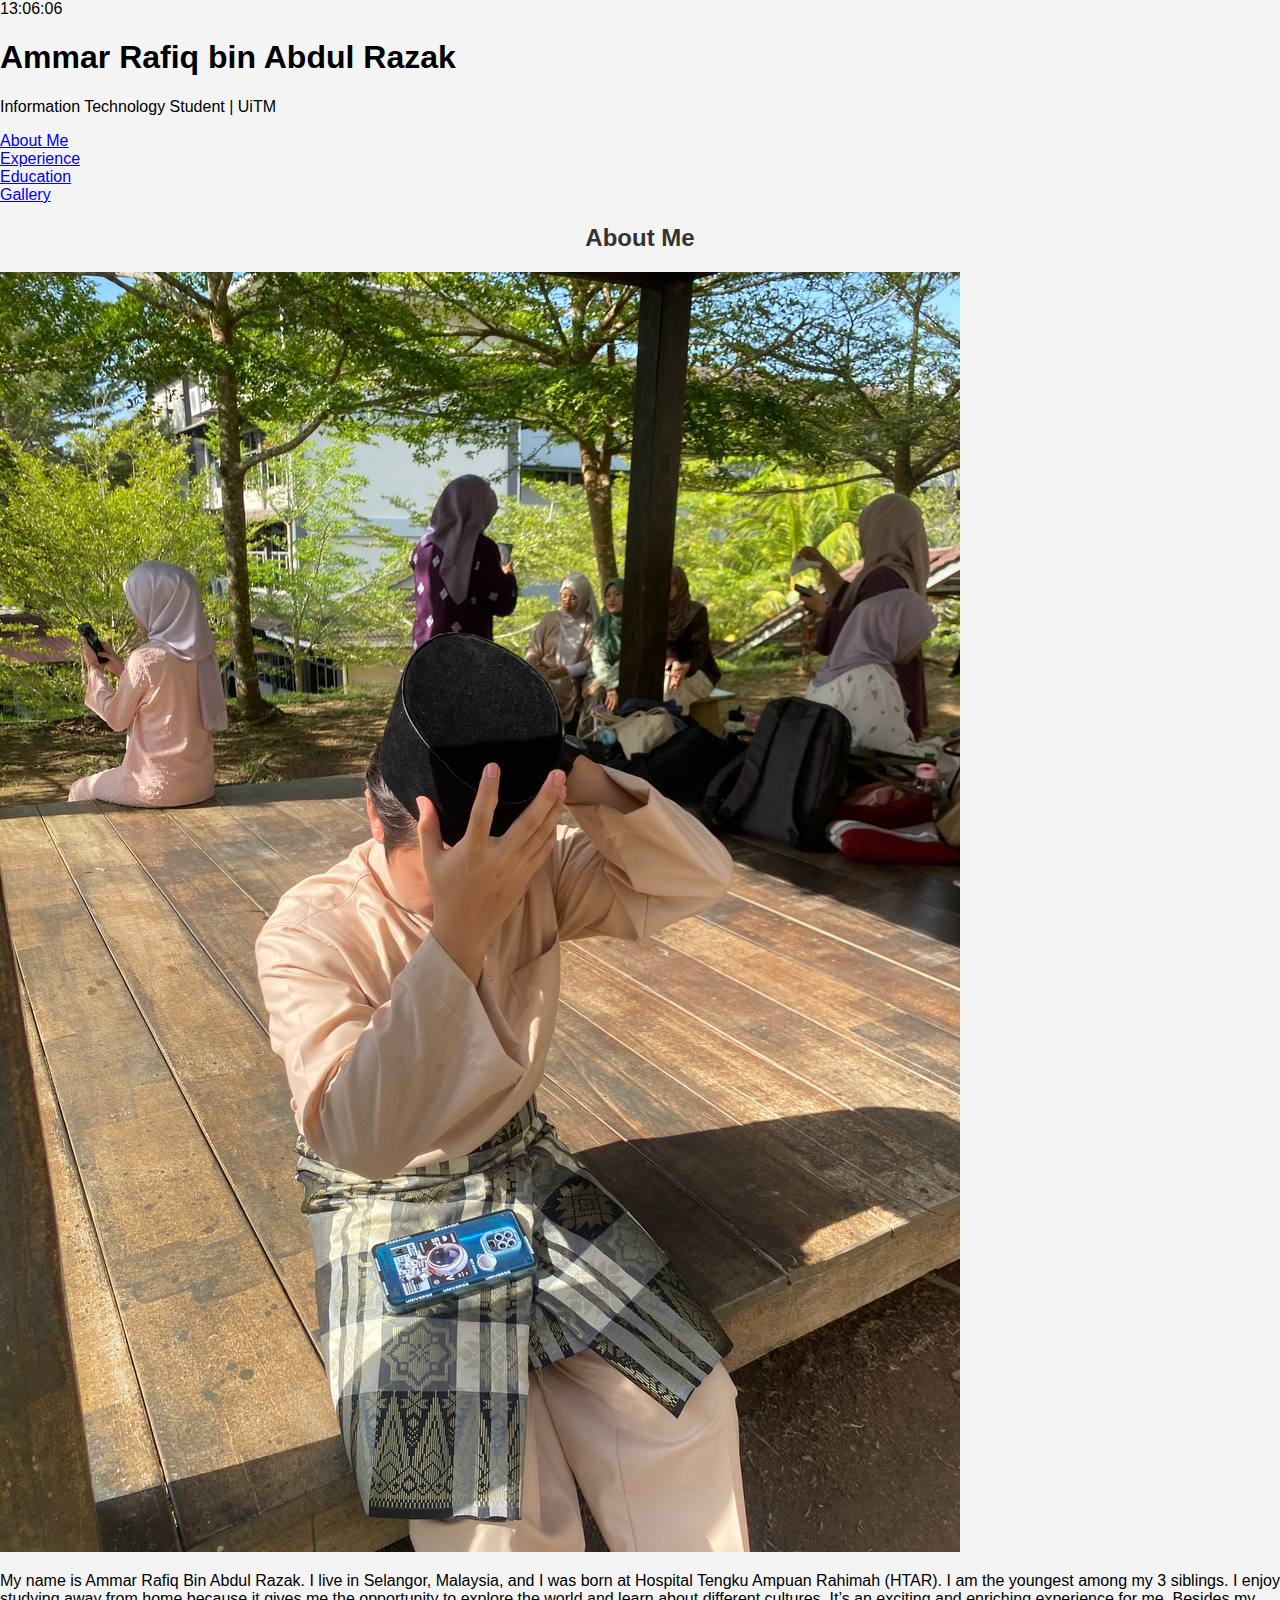
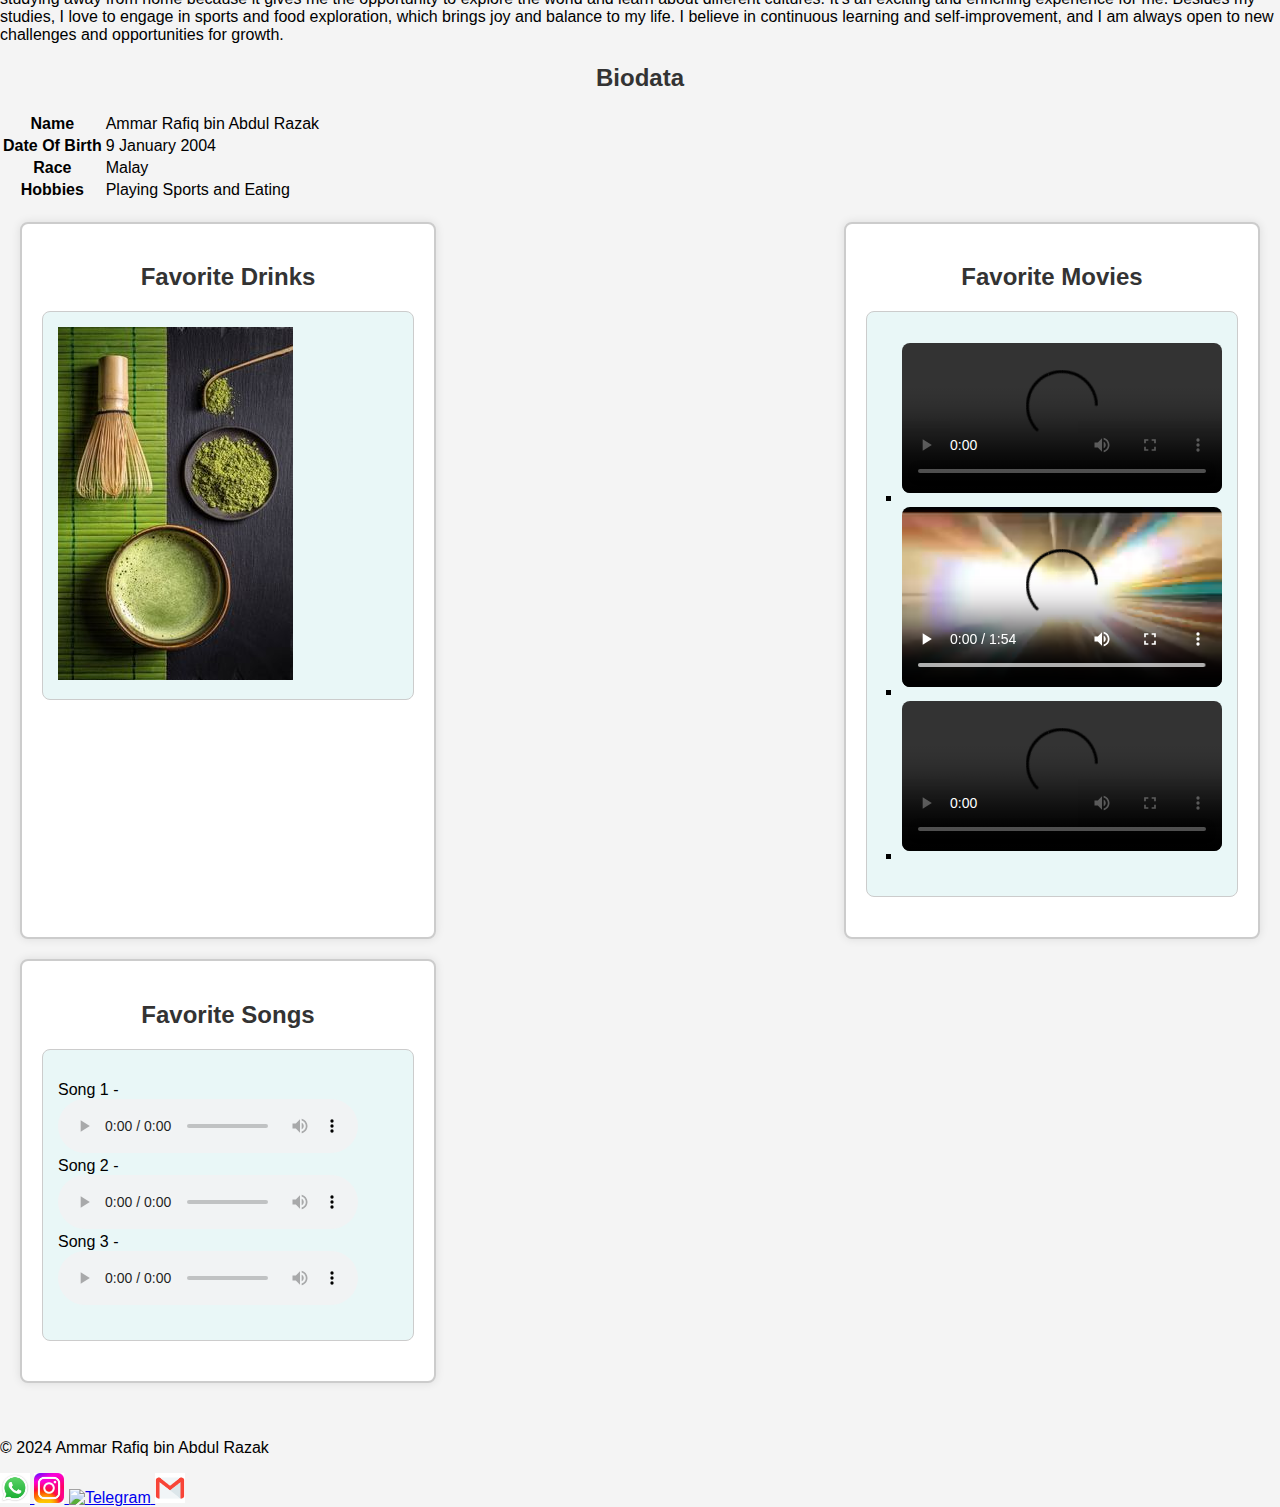
==== about.html @ 51fd0f63 "Add files via upload" ====
<!DOCTYPE html>
<html lang="en">
<head>
    <meta charset="UTF-8">
    <meta name="viewport" content="width=device-width, initial-scale=1.0">
    <title>About Me</title>
    <link rel="stylesheet" href="style.css">
    
        <!-- Clock Container -->
    <div id="clock">00:00:00</div>

 <style>
        /* General Body and Layout */
        body {
            font-family: Arial, sans-serif;
            margin: 0;
            padding: 0;
            background-color: #f4f4f4;
        }

        .container {
            display: flex;
            justify-content: space-between;
            padding: 20px;
            flex-wrap: wrap;
        }

        .section {
            width: 30%;
            padding: 20px;
            background-color: #fff;
            border: 2px solid #ccc;
            border-radius: 8px;
            box-shadow: 0 0 10px rgba(0, 0, 0, 0.1);
            margin-bottom: 20px;
        }

        h2 {
            text-align: center;
            color: #333;
        }

        .box {
            padding: 15px;
            background-color: #e9f7f7;
            border-radius: 8px;
            border: 1px solid #ccc;
            margin-bottom: 20px;
        }

        ul {
            list-style-type: none;
            padding-left: 0;
        }

        ol {
            padding-left: 20px;
        }

        .drink-link {
            color: #007bff;
            text-decoration: none;
        }

        .drink-link:hover {
            text-decoration: underline;
        }

        .custom-mark {
            list-style-type: square;
            padding-left: 20px;
        }

        video {
            width: 100%;
            border-radius: 8px;
            margin-bottom: 10px;
        }
    </style>

    <script>
        // Function to update the clock
        function updateClock() {
            const now = new Date();
            let hours = now.getHours();
            let minutes = now.getMinutes();
            let seconds = now.getSeconds();

            // Add leading zeros if needed (e.g., 03:05:09)
            hours = (hours < 10) ? '0' + hours : hours;
            minutes = (minutes < 10) ? '0' + minutes : minutes;
            seconds = (seconds < 10) ? '0' + seconds : seconds;

            // Format the time string and display it
            const timeString = hours + ':' + minutes + ':' + seconds;
            document.getElementById('clock').textContent = timeString;
        }

        // Update the clock every second
        setInterval(updateClock, 1000);

        // Initialize the clock immediately on page load
        updateClock();
    </script>

    <header>
        <h1>Ammar Rafiq bin Abdul Razak</h1>
        <p>Information Technology Student | UiTM</p>
    </header>

    <nav>
        <ul>
            <li><a href="about.html" class="active">About Me</a></li>
            <li><a href="experience.html">Experience</a></li>
            <li><a href="education.html">Education</a></li>
            <li><a href="gallery.html">Gallery</a></li>
        </ul>
    </nav>

    <main>
        <section class="about-me-section">
            <!-- New moving text header -->
            <h2 class="moving-text-box">About Me</h2>

            <div class="about-me-box">
                <!-- Image on the left -->
                <img src="gmbr2.jpg" alt="Ammar's photo" class="profile-image-about">

                <!-- Text content on the right -->
                <div class="about-me-text">
                    <p>My name is Ammar Rafiq Bin Abdul Razak. I live in Selangor, Malaysia, and I was born at Hospital Tengku Ampuan Rahimah (HTAR). I am the youngest among my 3 siblings. I enjoy studying away from home because it gives me the opportunity to explore the world and learn about different cultures. It’s an exciting and enriching experience for me. Besides my studies, I love to engage in sports and food exploration, which brings joy and balance to my life. I believe in continuous learning and self-improvement, and I am always open to new challenges and opportunities for growth.</p>
                </div>
            </div>
        </section>

        <section class="biodata-section">
            <h2>Biodata</h2>
            <div class="biodata-content">
                <table class="biodata-table">
                    <tr>
                        <th>Name</th>
                        <td>Ammar Rafiq bin Abdul Razak</td>
                    </tr>
                    <tr>
                        <th>Date Of Birth</th>
                        <td>9 January 2004</td>
                    </tr>
                    <tr>
                        <th>Race</th>
                        <td>Malay</td>
                    </tr>
                    <tr>
                        <th>Hobbies</th>
                        <td>Playing Sports and Eating</td>
                    </tr>
                </table>
            </div>
        </section>


   <!-- Favorite Things Section -->
<div class="container">
    <!-- Favorite Drinks Section -->
    <div class="section">
        <h2>Favorite Drinks</h2>
        <div class="box">
            <!-- Single clickable image linking to the video -->
            <a href="https://www.youtube.com/shorts/JLgTdVZ7d2M" target="_blank">
                <img src="drink1.jpg" alt="Favorite Drink" class="drink-image">
            </a>
        </div>
    </div>

<!-- Favorite Movies Section -->
<div class="section">
    <h2>Favorite Movies</h2>
    <div class="box">
        <ol class="custom-mark"> <!-- Changed to ordered list -->
            <li><video controls>
                <source src="movie1.mp4" type="video/mp4">
                Your browser does not support the video tag.
            </video></li>
            <li><video controls>
                <source src="movie2.mp4" type="video/mp4">
                Your browser does not support the video tag.
            </video></li>
            <li><video controls>
                <source src="movie3.mp4" type="video/mp4">
                Your browser does not support the video tag.
            </video></li>
        </ol>
    </div>
</div>

<!-- Favorite Songs Section -->
<div class="section">
    <h2>Favorite Songs</h2>
    <div class="box">
        <ul> <!-- Kept as unordered list -->
            <li>Song 1 - <audio controls><source src="song1.mp4" type="audio/mp4">Your browser does not support the audio element.</audio></li>
            <li>Song 2 - <audio controls><source src="song2.mp4" type="audio/mp4">Your browser does not support the audio element.</audio></li>
            <li>Song 3 - <audio controls><source src="song3.mp4" type="audio/mp4">Your browser does not support the audio element.</audio></li>
        </ul>
    </div>
</div>

</main>

    <footer>
        <p>&copy; 2024 Ammar Rafiq bin Abdul Razak</p>
        <div class="contact-links">
            <!-- WhatsApp Link -->
            <a href="https://wa.me/01164508304" target="_blank">
                <img src="ws.jpeg" alt="WhatsApp" style="width: 30px; height: 30px;"/>
            </a> 

            <!-- Instagram Link -->
            <a href="https://instagram.com/_ammarrafiq" target="_blank">
                <img src="ig.jpeg" alt="Instagram" style="width: 30px; height: 30px;"/>
            </a>

            <!-- Telegram Link -->
            <a href="https://t.me/AmmarRazak" target="_blank">
                <img src="tele.jpeg" alt="Telegram" style="width: 30px; height: 30px;"/>
            </a>

            <!-- Email Link -->
            <a href="mailto:ammarrafiqas@gmail.com" target="_blank">
                <img src="email.png" alt="Email" style="width: 30px; height: 30px;"/>
            </a>
        </div>
    </footer>

</body>
</html>
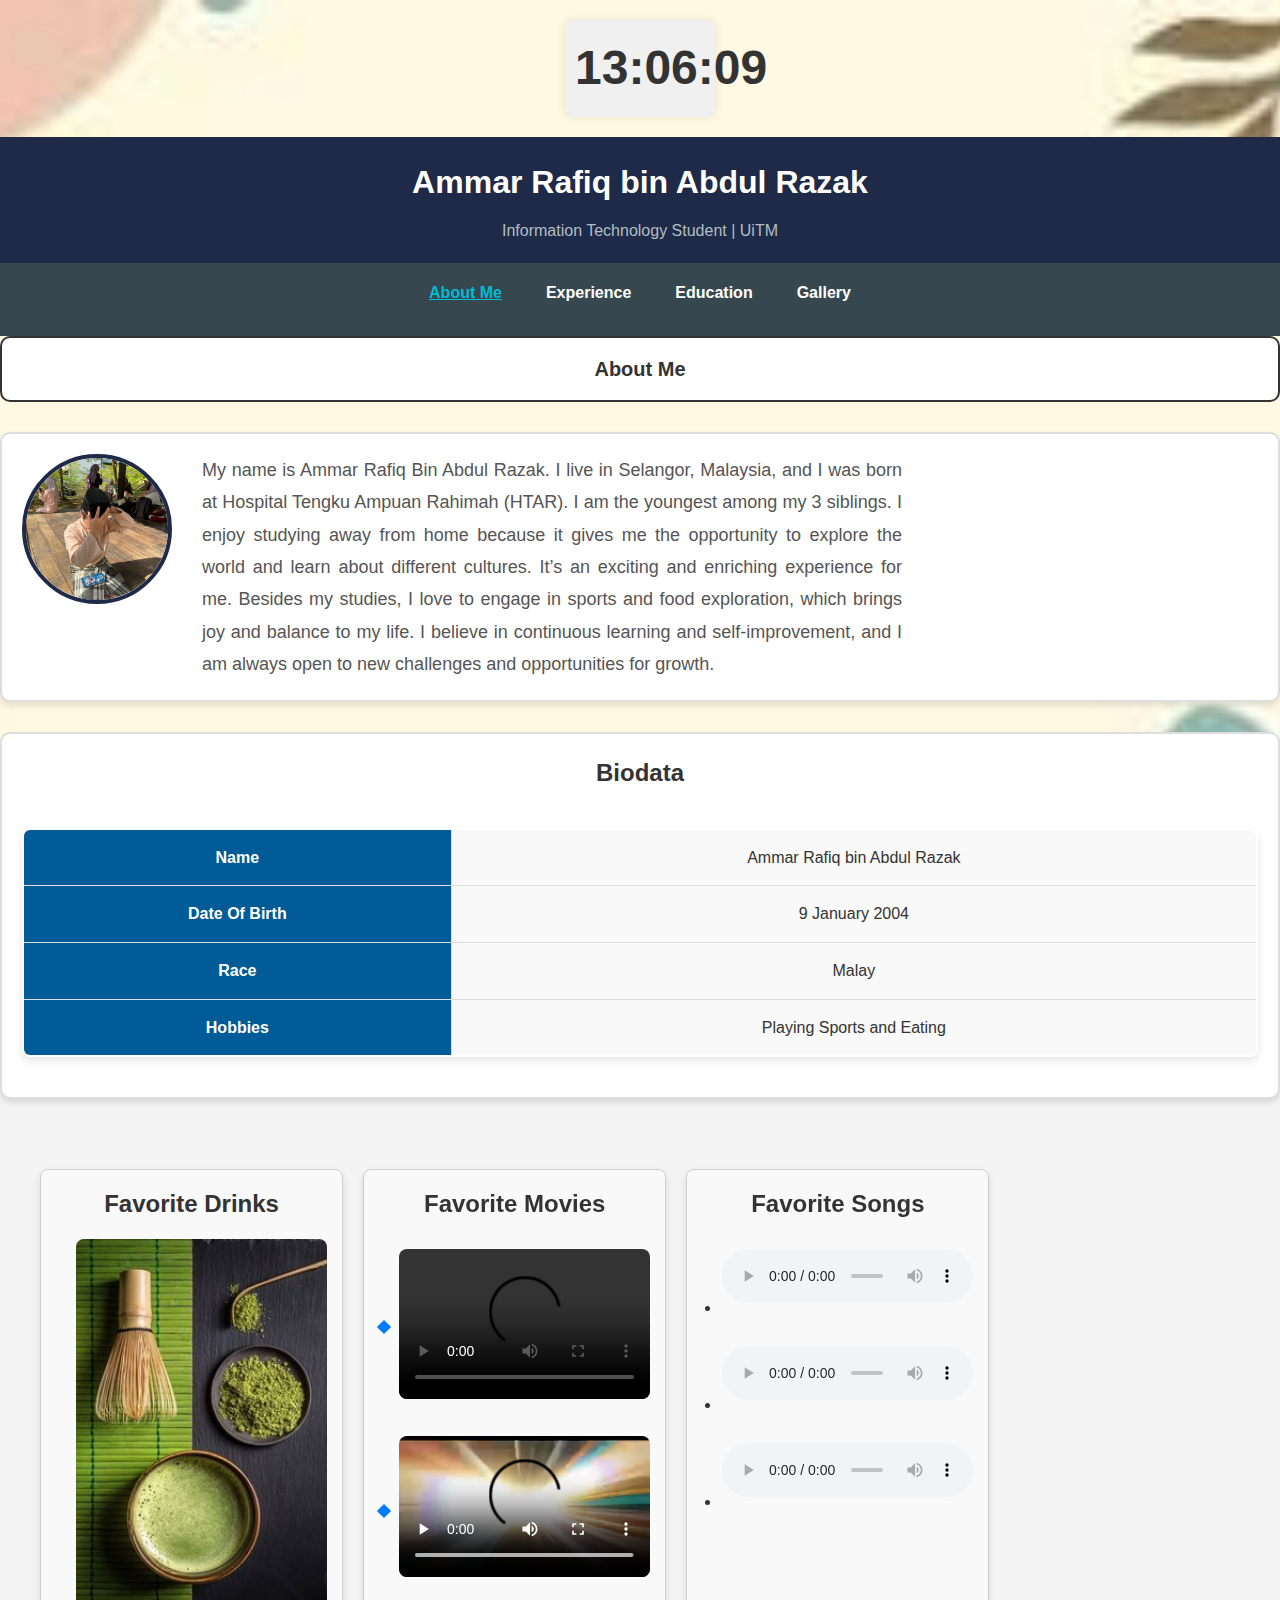
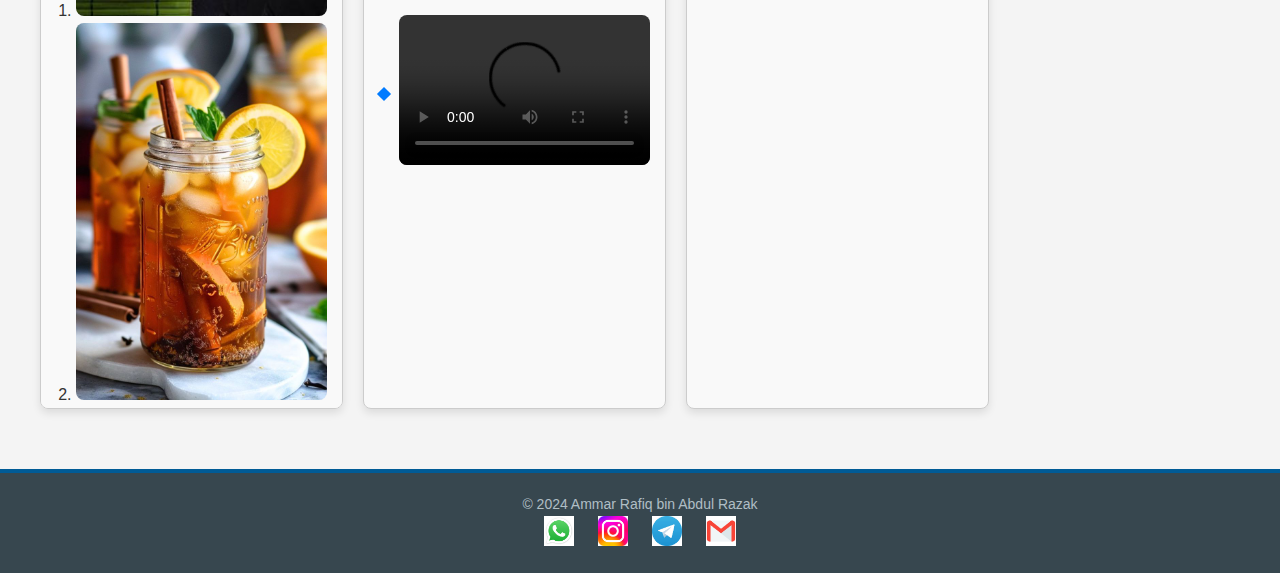
==== commit 3608323c: "Add files via upload" ====
--- a/about.html
+++ b/about.html
@@ -158,51 +158,155 @@
         </section>
 
 
-   <!-- Favorite Things Section -->
+<!-- Favorite Things Section -->
 <div class="container">
-    <!-- Favorite Drinks Section -->
-    <div class="section">
-        <h2>Favorite Drinks</h2>
-        <div class="box">
-            <!-- Single clickable image linking to the video -->
-            <a href="https://www.youtube.com/shorts/JLgTdVZ7d2M" target="_blank">
-                <img src="drink1.jpg" alt="Favorite Drink" class="drink-image">
-            </a>
+    <div class="flex-container">
+        <!-- Favorite Drinks Section -->
+        <div class="section box">
+            <h2>Favorite Drinks</h2>
+            <ol class="drink-list">
+                <li>
+                    <a href="https://www.youtube.com/shorts/JLgTdVZ7d2M" target="_blank">
+                        <img src="drink1.jpg" alt="Favorite Drink 1" class="drink-image">
+                    </a>
+                </li>
+                <li>
+                    <a href="https://www.youtube.com/shorts/Zlrc4WO1vYo" target="_blank">
+                        <img src="drink2.jpg" alt="Favorite Drink 2" class="drink-image">
+                    </a>
+                </li>
+                <li>
+                    <a href="https://www.youtube.com/shorts/nHMewQlXAr0" target="_blank">
+                        <img src="drink3.jpg" alt="Favorite Drink 3" class="drink-image">
+                    </a>
+                </li>
+            </ol>
+        </div>
+
+        <!-- Favorite Movies Section -->
+        <div class="section box">
+            <h2>Favorite Movies</h2>
+            <ol class="custom-mark">
+                <li>
+                    <video controls>
+                        <source src="movie1.mp4" type="video/mp4">
+                        Your browser does not support the video tag.
+                    </video>
+                </li>
+                <li>
+                    <video controls>
+                        <source src="movie2.mp4" type="video/mp4">
+                        Your browser does not support the video tag.
+                    </video>
+                </li>
+                <li>
+                    <video controls>
+                        <source src="movie3.mp4" type="video/mp4">
+                        Your browser does not support the video tag.
+                    </video>
+                </li>
+            </ol>
+        </div>
+
+        <!-- Favorite Songs Section -->
+        <div class="section box">
+            <h2>Favorite Songs</h2>
+            <ul class="custom-bullet">
+                <li>
+                    <audio controls>
+                        <source src="song1.mp4" type="audio/mp4">
+                        Your browser does not support the audio element.
+                    </audio>
+                </li>
+                <li>
+                    <audio controls>
+                        <source src="song2.mp4" type="audio/mp4">
+                        Your browser does not support the audio element.
+                    </audio>
+                </li>
+                <li>
+                    <audio controls>
+                        <source src="song3.mp4" type="audio/mp4">
+                        Your browser does not support the audio element.
+                    </audio>
+                </li>
+            </ul>
         </div>
     </div>
-
-<!-- Favorite Movies Section -->
-<div class="section">
-    <h2>Favorite Movies</h2>
-    <div class="box">
-        <ol class="custom-mark"> <!-- Changed to ordered list -->
-            <li><video controls>
-                <source src="movie1.mp4" type="video/mp4">
-                Your browser does not support the video tag.
-            </video></li>
-            <li><video controls>
-                <source src="movie2.mp4" type="video/mp4">
-                Your browser does not support the video tag.
-            </video></li>
-            <li><video controls>
-                <source src="movie3.mp4" type="video/mp4">
-                Your browser does not support the video tag.
-            </video></li>
-        </ol>
-    </div>
 </div>
 
-<!-- Favorite Songs Section -->
-<div class="section">
-    <h2>Favorite Songs</h2>
-    <div class="box">
-        <ul> <!-- Kept as unordered list -->
-            <li>Song 1 - <audio controls><source src="song1.mp4" type="audio/mp4">Your browser does not support the audio element.</audio></li>
-            <li>Song 2 - <audio controls><source src="song2.mp4" type="audio/mp4">Your browser does not support the audio element.</audio></li>
-            <li>Song 3 - <audio controls><source src="song3.mp4" type="audio/mp4">Your browser does not support the audio element.</audio></li>
-        </ul>
-    </div>
-</div>
+<style>
+/* Make sure the container takes up the full page */
+html, body {
+    height: 100%; /* Full height of the page */
+    margin: 0; /* Remove default margins */
+    font-family: Arial, sans-serif; /* Set a default font */
+}
+
+/* Flex container to arrange sections side by side */
+.flex-container {
+    display: flex;
+    justify-content: space-between; /* Adjust spacing between boxes */
+    gap: 20px; /* Space between boxes */
+    height: 100vh; /* Take full viewport height */
+    padding: 20px; /* Padding around the flex container */
+    box-sizing: border-box; /* Includes padding in the total height */
+}
+
+/* Style each box */
+.box {
+    flex: 1; /* Equal width for all boxes */
+    border: 1px solid #ccc;
+    border-radius: 8px;
+    padding: 15px;
+    box-shadow: 0 4px 8px rgba(0, 0, 0, 0.1);
+    background-color: #f9f9f9;
+    overflow-y: auto; /* Allow scrolling if content overflows */
+}
+
+/* Custom marker styles for movies */
+.custom-mark {
+    list-style-type: none;
+    padding-left: 0;
+}
+
+.custom-mark li {
+    position: relative;
+    padding-left: 20px;
+    margin-bottom: 10px;
+}
+
+.custom-mark li::before {
+    content: "";
+    position: absolute;
+    left: 0;
+    top: 50%;
+    transform: translateY(-50%) rotate(45deg);
+    width: 10px;
+    height: 10px;
+    background-color: #007BFF;
+}
+
+/* Custom bullet styles for songs */
+.custom-bullet {
+    list-style-type: disc;
+    padding-left: 20px;
+    margin: 0;
+}
+
+.custom-bullet li {
+    margin-bottom: 15px;
+}
+
+/* Responsive layout */
+@media (max-width: 768px) {
+    .flex-container {
+        flex-direction: column; /* Stack boxes vertically on smaller screens */
+    }
+}
+</style>
+
+
 
 </main>
 
--- a/style.css
+++ b/style.css
@@ -0,0 +1,508 @@
+/* General Reset */
+* {
+    margin: 0;
+    padding: 0;
+    box-sizing: border-box;
+}
+
+body {
+    font-family: 'Arial', sans-serif;
+    line-height: 1.6;
+    color: #333;
+    background-color: #f9f9f9; 
+    padding: 20px;
+    background-image: url('bg pic.jpeg'); 
+    background-size: cover; 
+    background-repeat: no-repeat; 
+    background-attachment: fixed;     background-position: center; 
+}
+
+/* Header Styling */
+header {
+    background-color: #1e2a47; /* Dark blue */
+    color: white;
+    padding: 20px 10px;
+    text-align: center;
+    border-bottom: 4px solid #005b96; /* Accent border */
+}
+
+header h1 {
+    font-size: 32px;
+    font-weight: bold;
+    margin-bottom: 10px;
+}
+
+header p {
+    font-size: 16px;
+    color: #b0bec5; /* Light gray text */
+}
+
+/* Navigation Bar */
+nav {
+    background-color: #37474f; /* Dark gray */
+    padding: 15px 10px;
+    margin-top: -5px; /* Seamless with header */
+    text-align: center;
+}
+
+nav ul {
+    list-style: none;
+    display: flex;
+    justify-content: center;
+    gap: 20px;
+}
+
+nav ul li a {
+    text-decoration: none;
+    color: #fff;
+    font-size: 16px;
+    font-weight: bold;
+    padding: 8px 12px;
+    border-radius: 4px;
+    transition: background-color 0.3s ease;
+}
+
+nav ul li a:hover {
+    background-color: #005b96; /* Accent color for hover */
+}
+
+nav ul li a.active {
+    text-decoration: underline;
+    color: #00bcd4; /* Highlight active link */
+}
+
+/* About Me Section */
+.about-me-box {
+    display: flex;
+    align-items: flex-start;
+    gap: 30px;
+    margin: 30px 0;
+    padding: 20px;
+    background-color: #fff;
+    border: 2px solid #ddd;
+    border-radius: 10px;
+    box-shadow: 0 4px 6px rgba(0, 0, 0, 0.1);
+}
+
+.profile-image-about {
+    width: 150px;
+    height: 150px;
+    border-radius: 50%;
+    border: 4px solid #1e2a47;
+    object-fit: cover;
+}
+
+.about-me-text {
+    max-width: 700px;
+    font-size: 18px;
+    line-height: 1.8;
+    color: #555; /* Slightly darker for better readability */
+    text-align: justify;
+}
+
+/* Biodata Section */
+.biodata-section {
+    padding: 20px;
+    background-color: #fff;
+    border: 2px solid #ddd;
+    border-radius: 10px;
+    box-shadow: 0 4px 6px rgba(0, 0, 0, 0.1);
+    margin-bottom: 30px;
+}
+
+.biodata-content {
+    display: flex;
+    flex-wrap: wrap;
+    gap: 20px;
+    justify-content: space-between;
+}
+
+.biodata-table {
+    width: 100%;
+    border-collapse: collapse;
+    margin-top: 20px;
+}
+
+.biodata-table th,
+.biodata-table td {
+    padding: 15px;
+    text-align: center;
+    border: 1px solid #ddd;
+}
+
+.biodata-table th {
+    background-color: #005b96;
+    color: white;
+}
+
+.biodata-table td {
+    background-color: #f9f9f9;
+}
+
+.biodata-table caption {
+    font-size: 1.8em;
+    font-weight: bold;
+    margin-bottom: 20px;
+    color: #333;
+}
+
+/* Moving Text Box */
+.moving-text-box {
+    padding: 15px;
+    background-color: #fff;
+    border: 2px solid #333;
+    font-size: 20px;
+    font-weight: bold;
+    color: #333;
+    border-radius: 10px;
+    text-align: center;
+    margin-bottom: 30px;
+    animation: moveText 5s ease-in-out infinite;
+}
+
+@keyframes moveText {
+    0% {
+        transform: translateX(0);
+    }
+    50% {
+        transform: translateX(20px);
+    }
+    100% {
+        transform: translateX(0);
+    }
+}
+
+/* Gallery Section */
+.gallery {
+    list-style-type: none; /* Remove default list styling */
+    padding: 0;
+    display: flex;
+    flex-wrap: wrap;
+    gap: 10px;
+}
+
+.gallery li {
+    flex: 1 0 30%; /* Display the images in a 3-column layout, but flexible */
+    max-width: 30%; /* Limit the width of each item */
+    text-align: center;
+}
+
+.gallery img {
+    width: 100%;
+    height: auto;
+    border-radius: 8px;
+    transition: transform 0.3s ease; /* Smooth hover effect */
+}
+
+.gallery img:hover {
+    transform: scale(1.1); /* Enlarge the image on hover */
+}
+
+/* Gallery Styles */
+.gallery {
+    display: grid;
+    grid-template-columns: repeat(2, 1fr); /* 2x2 layout */
+    gap: 10px;
+    padding: 20px;
+    justify-items: center;
+}
+
+/* Image Styling */
+.gallery img {
+    width: 100%; /* Fully fills the grid cell */
+    height: 400px; /* Maintains aspect ratio dynamically */
+    border-radius: 12px; /* Slightly larger rounded corners for a modern look */
+    box-shadow: 0 6px 10px rgba(0, 0, 0, 0.15); /* Slightly deeper shadow */
+    transition: transform 0.4s ease, box-shadow 0.4s ease; /* Smooth hover effect */
+}
+
+/* Hover Effects */
+.gallery img:hover {
+    transform: scale(1.08); /* Gentle zoom effect */
+    box-shadow: 0 10px 15px rgba(0, 0, 0, 0.25); /* Enhanced hover shadow */
+}
+
+
+/* Footer */
+footer {
+    background-color: #37474f;
+    color: #b0bec5;
+    text-align: center;
+    padding: 20px;
+    border-top: 4px solid #005b96;
+}
+
+footer p {
+    font-size: 14px;
+}
+
+footer .contact-links a {
+    color: #00bcd4;
+    text-decoration: none;
+    font-size: 14px;
+    margin: 0 10px;
+}
+
+footer .contact-links a:hover {
+    text-decoration: underline;
+}
+
+/* Improved Table Design */
+table {
+    width: 90%;
+    margin: 20px auto;
+    border-collapse: collapse;
+    box-shadow: 0 4px 8px rgba(0, 0, 0, 0.1);
+    background-color: #fff;
+    border: 2px solid #005b96;
+    border-radius: 8px;
+    overflow: hidden;
+}
+
+th, td {
+    padding: 15px;
+    text-align: center;
+    border: 1px solid #ddd;
+}
+
+th {
+    background-color: #005b96;
+    color: white;
+}
+
+td {
+    background-color: #f9f9f9;
+}
+
+tr:nth-child(even) {
+    background-color: #f1f1f1;
+}
+
+caption {
+    font-size: 1.6em;
+    font-weight: bold;
+    color: #333;
+    margin-bottom: 15px;
+}
+
+
+
+/* Updated Clock Design */
+#clock {
+    font-family: 'Arial', sans-serif;
+    font-size: 48px;
+    font-weight: bold;
+    text-align: center;
+    color: #333;
+    background-color: #f0f0f0;
+    padding: 10px;
+    border-radius: 8px;
+    width: 150px;
+    margin: 20px auto;
+    box-shadow: 0 0 10px rgba(0, 0, 0, 0.1);
+}
+
+/* Modal Styles */
+.modal {
+    display: none; /* Hidden by default */
+    position: fixed;
+    z-index: 1; /* Sit on top */
+    left: 0;
+    top: 0;
+    width: 100%;
+    height: 100%;
+    background-color: rgba(0, 0, 0, 0.7); /* Black w/ opacity */
+    overflow: auto;
+    padding-top: 60px;
+}
+
+.modal:target {
+    display: block; /* Show when targeted */
+}
+
+.modal-content {
+    margin: auto;
+    display: block;
+    width: 80%;
+    max-width: 700px;
+    border-radius: 8px;
+}
+
+.close {
+    color: white;
+    position: absolute;
+    top: 15px;
+    right: 35px;
+    font-size: 40px;
+    font-weight: bold;
+    transition: 0.3s;
+}
+
+.close:hover,
+.close:focus {
+    color: #bbb;
+    text-decoration: none;
+    cursor: pointer;
+}
+
+/* Add an animated "pulse" effect to the clock */
+#clock span {
+    display: inline-block;
+    animation: pulse 1.5s infinite ease-in-out;
+}
+
+/* Animation effect */
+@keyframes pulse {
+    0% {
+        transform: scale(1);
+        opacity: 1;
+    }
+    50% {
+        transform: scale(1.1);
+        opacity: 0.8;
+    }
+    100% {
+        transform: scale(1);
+        opacity: 1;
+    }
+}
+
+.image-section {
+    text-align: center; /* This centers the image horizontally */
+    margin: 30px 0; /* Adds some space above and below the image */
+}
+
+.main-image {
+    width: 30%; /* Adjust this percentage to make the image smaller or larger */
+    height: 500px; /* Keeps the aspect ratio intact */
+    border-radius: 8px; /* Optional: rounded corners */
+    display: block; /* Ensures the image is a block element */
+    margin: 0 auto; /* Centers the image horizontally */
+}
+
+/* Container to hold all sections side by side */
+.container {
+    display: flex;
+    justify-content: space-between;  /* Space out the sections */
+    gap: 20px;  /* Adds space between the sections */
+}
+
+/* Styling for each section */
+.section {
+    width: 30%;  /* Each section takes up 30% of the container's width */
+    padding: 20px;
+    border: 1px solid #ccc;
+    border-radius: 8px;
+    background-color: #f9f9f9;
+}
+
+h2 {
+    text-align: center;
+    margin-bottom: 15px;
+    font-size: 1.5rem;
+}
+
+/* Styling for the drink image */
+.drink-image {
+    width: 100%;  /* Make the image take up the full width of its container */
+    max-width: 300px;  /* Limit the max width of the image */
+    border-radius: 8px;  /* Round the corners */
+    transition: transform 0.3s ease;  /* Smooth hover effect */
+}
+
+.drink-image:hover {
+    transform: scale(1.05);  /* Slightly enlarge the image when hovered */
+}
+
+/* Styling for the video and audio players */
+video, audio {
+    width: 100%;
+    border-radius: 8px;
+    margin: 10px 0;
+}
+
+/* List styling */
+ul {
+    list-style-type: none;
+    padding: 0;
+}
+
+ul li {
+    margin-bottom: 15px;
+    font-size: 1.1rem;
+}
+
+/* Optional: Add a hover effect to song list items */
+ul li:hover {
+    background-color: #e2e2e2;
+    cursor: pointer;
+    border-radius: 5px;
+    padding: 5px;
+}
+
+/* Photo Experience Section */
+.photo-gallery {
+    display: grid;
+    grid-template-columns: repeat(auto-fill, minmax(150px, 1fr)); /* Responsive grid */
+    gap: 10px;
+    margin: 20px 0;
+}
+
+.photo-item {
+    overflow: hidden;
+    border-radius: 8px;
+    box-shadow: 0 4px 8px rgba(0, 0, 0, 0.1);
+}
+
+.photo-item img {
+    width: 100%;
+    height: 150px;      /* Fixed height to make it a thumbnail size */
+    object-fit: cover;  /* Ensures the image covers the space without distortion */
+    transition: transform 0.3s ease-in-out;
+}
+
+.photo-item img:hover {
+    transform: scale(1.1); /* Slight zoom effect on hover of image */
+}
+
+/* Modal (hidden by default) */
+.modal {
+    display: none;
+    position: fixed;
+    z-index: 1;
+    left: 0;
+    top: 0;
+    width: 100%;
+    height: 100%;
+    overflow: auto;
+    background-color: rgba(0, 0, 0, 0.7); /* Black background with transparency */
+    padding-top: 60px;
+}
+
+.modal img {
+    margin: auto;
+    display: block;
+    max-width: 80%;
+    max-height: 80%;
+}
+
+/* When the target is active (i.e., clicked) */
+.modal:target {
+    display: block;
+}
+
+/* Close button */
+.close {
+    position: absolute;
+    top: 15px;
+    right: 35px;
+    color: #fff;
+    font-size: 40px;
+    font-weight: bold;
+    cursor: pointer;
+    text-decoration: none;
+}
+
+.close:hover {
+    color: #bbb;
+}
